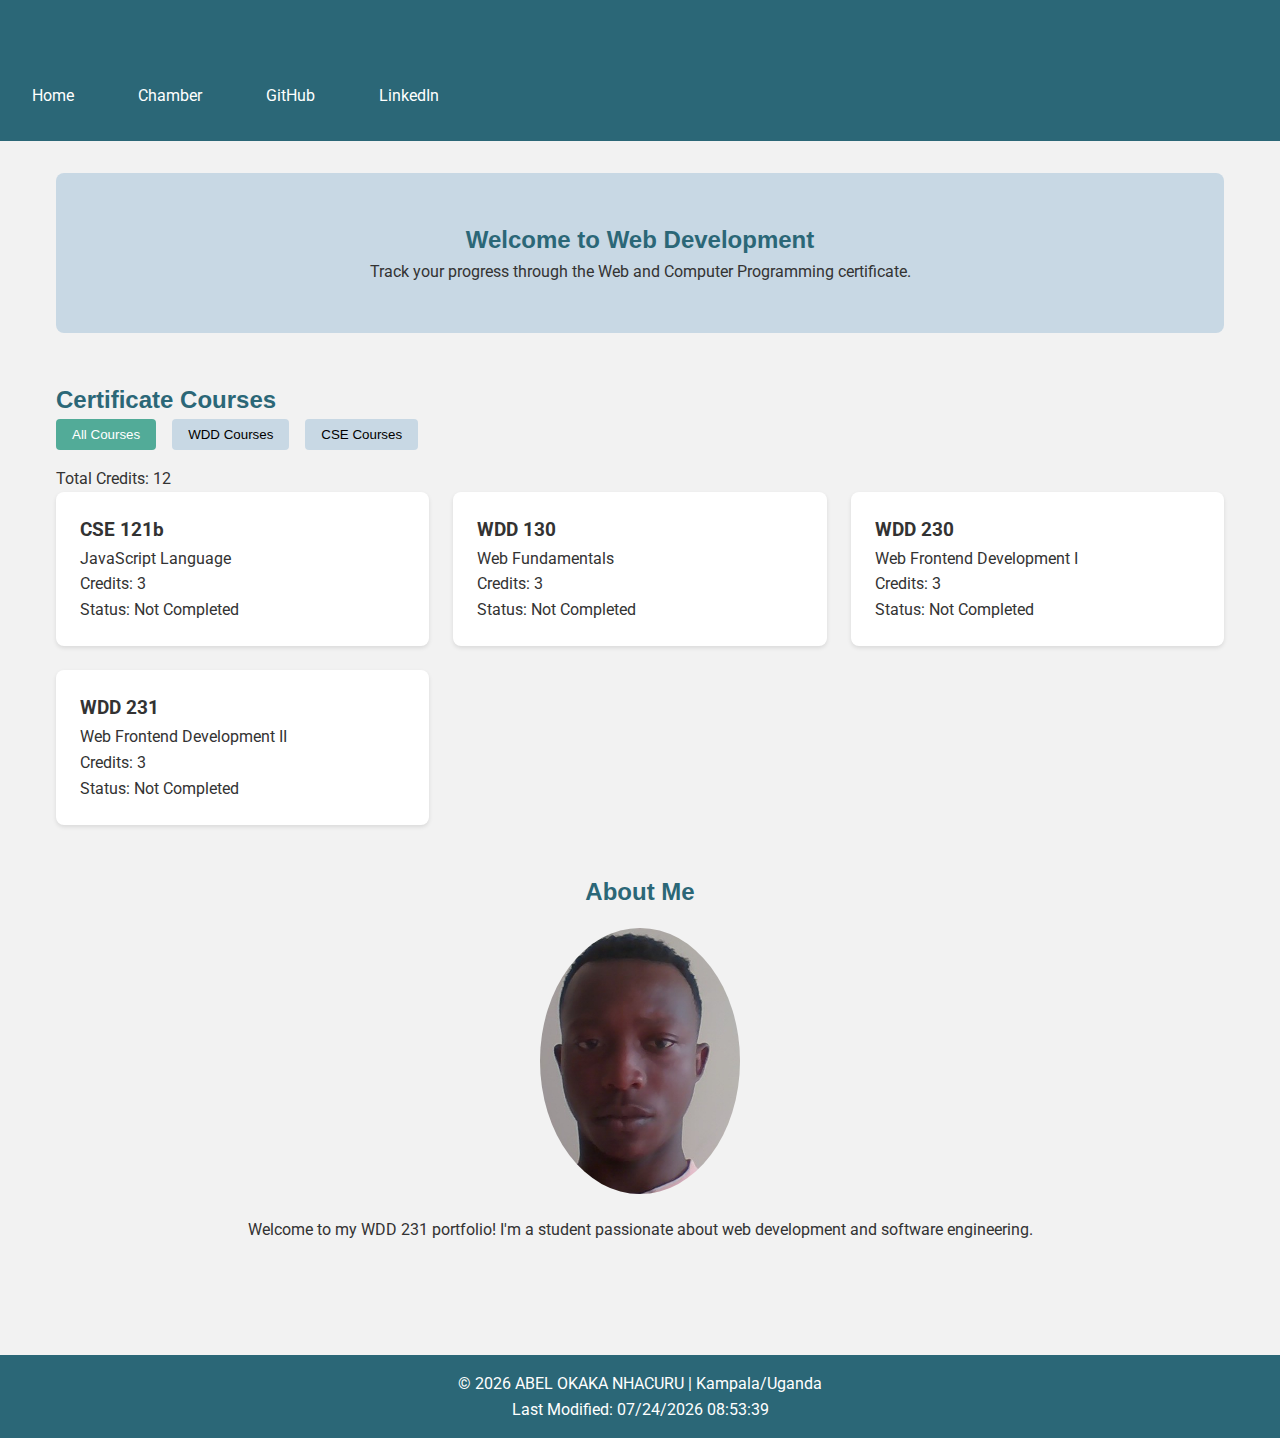
==== index.html @ 648b1d7d "work done" ====
<!DOCTYPE html>
<html lang="en">
<head>
    <meta charset="UTF-8">
    <meta name="viewport" content="width=device-width, initial-scale=1.0">
    <meta name="description" content="WDD 231 Course Home Page - ABEL OKAKA NHACURU - Web and Computer Programming certificate progress tracker">
    <meta name="author" content=" ABEL OKAKA NHACURU">
    <title>WDD 231 - ABEL OKAKA NHACURU</title>
    <link rel="preconnect" href="https://fonts.googleapis.com">
    <link rel="preconnect" href="https://fonts.gstatic.com" crossorigin>
    <link href="https://fonts.googleapis.com/css2?family=Roboto:ital,wght@0,100;0,300;0,400;0,500;0,700;0,900;1,100;1,300;1,400;1,500;1,700;1,900&display=swap" rel="stylesheet">
    <link rel="stylesheet" href="styles/base.css">
    <script src="scripts/menu.js" defer></script>
    <script src="scripts/dates.js" defer></script>
    <script src="scripts/courses.js" defer></script>
</head>
<body>
    <header>
        <div class="header-content">
            <h1>WDD 231 Course Home</h1>
            <button id="menu-button" aria-label="Toggle Menu">
                <span></span>
                <span></span>
                <span></span>
            </button>
        </div>
        <nav>
            <ul id="nav-menu">
                <li><a href="#">Home</a></li>
                <li><a href="chamber/">Chamber</a></li>
                <li><a href="https://github.com/okakaabel/">GitHub</a></li>
                <li><a href="https://www.linkedin.com/in/abel-okaka-3240952ba">LinkedIn</a></li>
            </ul>
        </nav>
    </header>

    <main>
        <section class="hero">
            <h2>Welcome to Web Development</h2>
            <p>Track your progress through the Web and Computer Programming certificate.</p>
        </section>

        <section class="courses">
            <h2>Certificate Courses</h2>
            <div class="filter-buttons">
                <button class="filter-btn active" data-filter="all">All Courses</button>
                <button class="filter-btn" data-filter="WDD">WDD Courses</button>
                <button class="filter-btn" data-filter="CSE">CSE Courses</button>
            </div>
            <p class="credits-info">Total Credits: <span id="total-credits">0</span></p>
            <div id="course-list" class="course-grid"></div>
        </section>

        <section class="about">
            <h2>About Me</h2>
            <img src="images/Profile.jpeg" alt=" ABEL OKAKA NHACURU's profile picture">
            <p>Welcome to my WDD 231 portfolio! I'm a student passionate about web development and software engineering.</p>
        </section>
    </main>

    <footer>
        <p>&copy; <span id="currentyear"></span> ABEL OKAKA NHACURU | Kampala/Uganda</p>
        <p id="lastModified"></p>
    </footer>
</body>
</html>
---- styles/base.css ----
/* Variables */
:root {
    --primary-color: #2b6777;
    --secondary-color: #c8d8e4;
    --accent-color: #52ab98;
    --text-color: #333;
    --background-color: #f2f2f2;
    --completed-color: #52ab98;
}

/* Base Styles */
* {
    margin: 0;
    padding: 0;
    box-sizing: border-box;
}

body {
    font-family: 'Roboto', sans-serif;
    line-height: 1.6;
    color: var(--text-color);
    background-color: var(--background-color);
}

h1, h2 {
    font-family: 'Montserrat', sans-serif;
    color: var(--primary-color);
}

/* Header Styles */
header {
    background-color: var(--primary-color);
    color: white;
    padding: 1rem;
}

.header-content {
    display: flex;
    justify-content: space-between;
    align-items: center;
    max-width: 1200px;
    margin: 0 auto;
}

/* Navigation Styles */
#menu-button {
    display: none;
    background: none;
    border: none;
    cursor: pointer;
    padding: 0.5rem;
}

#menu-button span {
    display: block;
    width: 25px;
    height: 3px;
    background-color: white;
    margin: 5px 0;
    transition: 0.3s;
}

nav ul {
    list-style: none;
    display: flex;
    gap: 2rem;
    padding: 1rem 0;
}

nav a {
    color: white;
    text-decoration: none;
    padding: 0.5rem 1rem;
    transition: background-color 0.3s;
}

nav a:hover, nav a.active {
    background-color: var(--accent-color);
    border-radius: 4px;
}

/* Main Content */
main {
    max-width: 1200px;
    margin: 0 auto;
    padding: 2rem 1rem;
}

section {
    margin-bottom: 3rem;
}

.hero {
    text-align: center;
    padding: 3rem 1rem;
    background-color: var(--secondary-color);
    border-radius: 8px;
    margin-bottom: 3rem;
}

/* Course Styles */
.filter-buttons {
    margin-bottom: 1rem;
    display: flex;
    gap: 1rem;
}

.filter-btn {
    padding: 0.5rem 1rem;
    border: none;
    background-color: var(--secondary-color);
    cursor: pointer;
    border-radius: 4px;
    transition: background-color 0.3s;
}

.filter-btn.active {
    background-color: var(--accent-color);
    color: white;
}

.course-grid {
    display: grid;
    grid-template-columns: repeat(auto-fit, minmax(300px, 1fr));
    gap: 1.5rem;
}

.course-card {
    background-color: white;
    padding: 1.5rem;
    border-radius: 8px;
    box-shadow: 0 2px 4px rgba(0,0,0,0.1);
}

.course-card.completed {
    border-left: 4px solid var(--completed-color);
}

/* About Section */
.about {
    text-align: center;
}

.about img {
    max-width: 200px;
    border-radius: 50%;
    margin: 1rem 0;
}

/* Footer */
footer {
    background-color: var(--primary-color);
    color: white;
    text-align: center;
    padding: 1rem;
    margin-top: 2rem;
}

/* Responsive Styles */
@media screen and (max-width: 768px) {
    #menu-button {
        display: block;
    }

    nav ul {
        display: none;
        flex-direction: column;
        gap: 0.5rem;
    }

    nav ul.show {
        display: flex;
    }

    .filter-buttons {
        flex-direction: column;
    }

    .course-grid {
        grid-template-columns: 1fr; /* Stack courses in one column on small screens */
    }
}
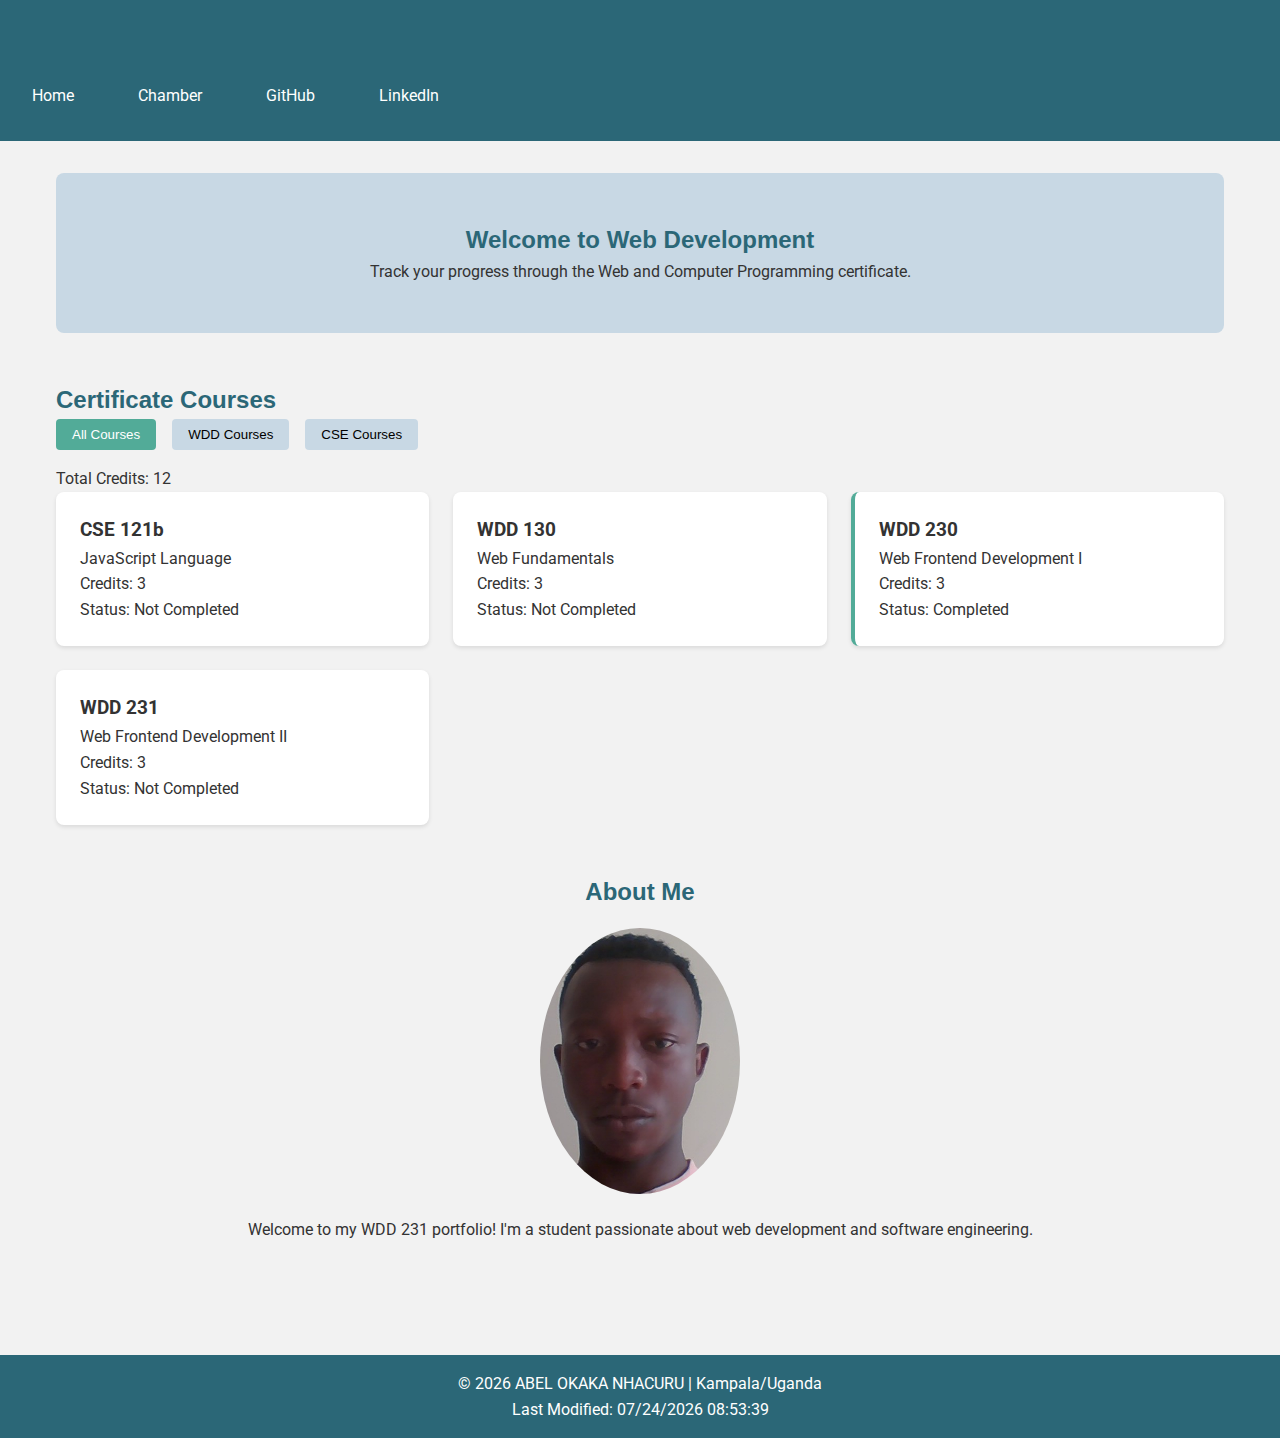
==== commit 521cd225: "up" ====
--- a/index.html
+++ b/index.html
@@ -3,9 +3,9 @@
 <head>
     <meta charset="UTF-8">
     <meta name="viewport" content="width=device-width, initial-scale=1.0">
-    <meta name="description" content="WDD 231 Course Home Page - ABEL OKAKA NHACURU - Web and Computer Programming certificate progress tracker">
+    <meta name="description" content="WDD 231 Course Home Page - Web and Computer Programming certificate progress tracker">
     <meta name="author" content=" ABEL OKAKA NHACURU">
-    <title>WDD 231 - ABEL OKAKA NHACURU</title>
+    <title>WDD 231 Course Home</title>
     <link rel="preconnect" href="https://fonts.googleapis.com">
     <link rel="preconnect" href="https://fonts.gstatic.com" crossorigin>
     <link href="https://fonts.googleapis.com/css2?family=Roboto:ital,wght@0,100;0,300;0,400;0,500;0,700;0,900;1,100;1,300;1,400;1,500;1,700;1,900&display=swap" rel="stylesheet">
--- a/styles/base.css
+++ b/styles/base.css
@@ -130,6 +130,7 @@
     padding: 1.5rem;
     border-radius: 8px;
     box-shadow: 0 2px 4px rgba(0,0,0,0.1);
+    transition: box-shadow 0.3s ease;
 }
 
 .course-card.completed {
